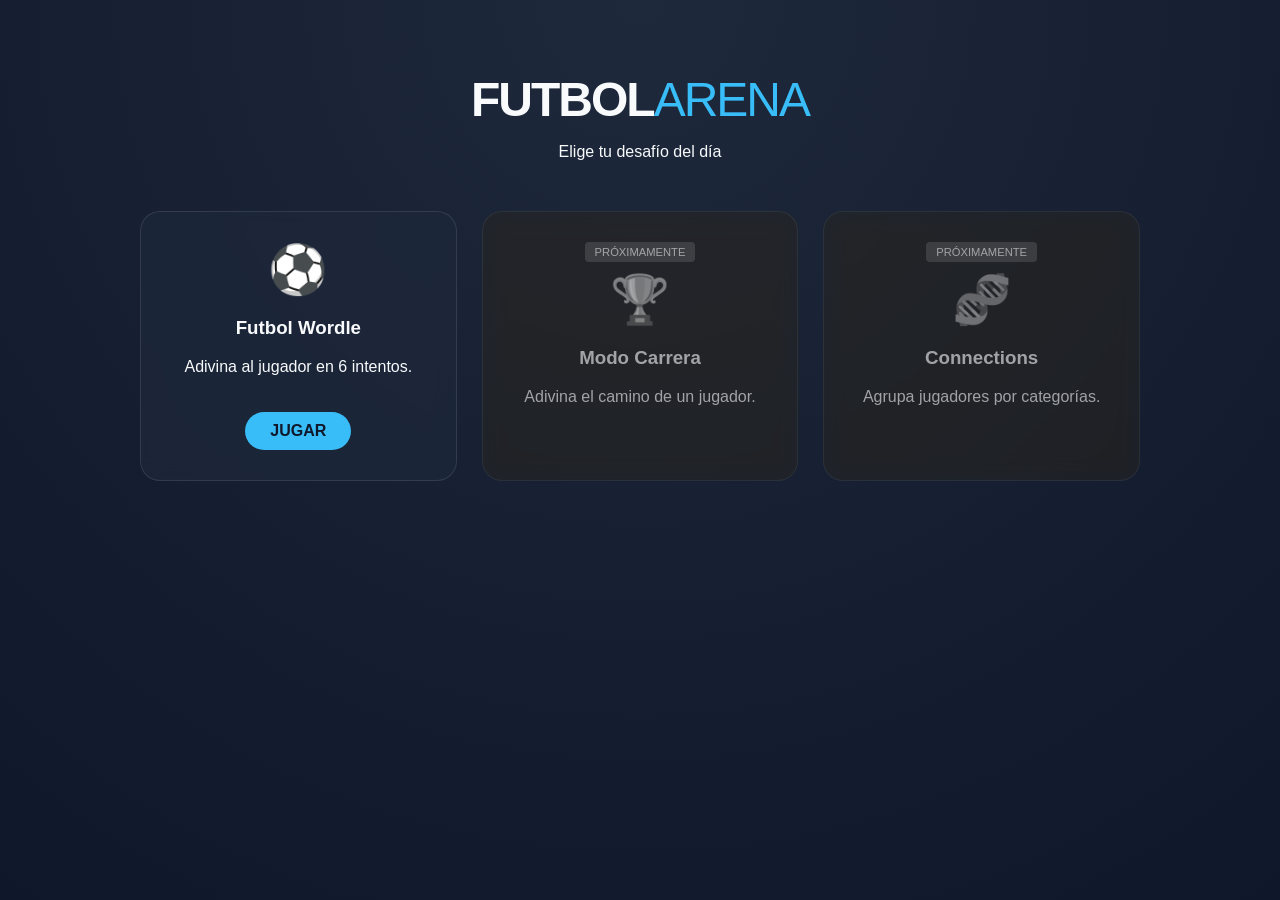
==== home.html @ 9e7df25f "Primer commi del juego" ====
<!DOCTYPE html>
<html lang="es">
<head>
    <meta charset="UTF-8">
    <meta name="viewport" content="width=device-width, initial-scale=1.0">
    <title>Futbol Arena - Minijuegos</title>
    <link rel="stylesheet" href="home.css">
</head>
<body>
    <div class="container">
        <header>
            <h1 class="logo">FUTBOL<span>ARENA</span></h1>
            <p class="subtitle">Elige tu desafío del día</p>
        </header>

        <main class="grid-juegos">
            <a href="index.html" class="card-juego">
                <div class="card-content">
                    <div class="icon">⚽</div>
                    <h3>Futbol Wordle</h3>
                    <p>Adivina al jugador en 6 intentos.</p>
                    <span class="btn-jugar">JUGAR</span>
                </div>
            </a>

            <div class="card-juego locked">
                <div class="card-content">
                    <div class="badge">PRÓXIMAMENTE</div>
                    <div class="icon">🏆</div>
                    <h3>Modo Carrera</h3>
                    <p>Adivina el camino de un jugador.</p>
                </div>
            </div>

            <div class="card-juego locked">
                <div class="card-content">
                    <div class="badge">PRÓXIMAMENTE</div>
                    <div class="icon">🧬</div>
                    <h3>Connections</h3>
                    <p>Agrupa jugadores por categorías.</p>
                </div>
            </div>
        </main>
    </div>
</body>
</html>
---- home.css ----
:root {
    --bg-color: #0f172a; /* Azul pizarra muy profundo */
    --accent-color: #38bdf8; /* Celeste neón */
    --card-bg: rgba(30, 41, 59, 0.7);
    --text-main: #f8fafc;
}

body {
    background: radial-gradient(circle at top, #1e293b 0%, #0f172a 100%);
    color: var(--text-main);
    font-family: 'Segoe UI', sans-serif;
    margin: 0;
    min-height: 100vh;
}

.container {
    max-width: 1000px;
    margin: 0 auto;
    padding: 40px 20px;
    text-align: center;
}

.logo {
    font-size: 3rem;
    letter-spacing: -2px;
    margin-bottom: 5px;
}

.logo span {
    color: var(--accent-color);
    font-weight: 300;
}

/* Grilla de tarjetas */
.grid-juegos {
    display: grid;
    grid-template-columns: repeat(auto-fit, minmax(280px, 1fr));
    gap: 25px;
    margin-top: 50px;
}

.card-juego {
    background: var(--card-bg);
    border: 1px solid rgba(255, 255, 255, 0.1);
    border-radius: 20px;
    padding: 30px;
    text-decoration: none;
    color: inherit;
    transition: all 0.3s ease;
    backdrop-filter: blur(10px);
}

.card-juego:hover {
    transform: translateY(-10px);
    border-color: var(--accent-color);
    box-shadow: 0 0 20px rgba(56, 189, 248, 0.2);
}

.icon { font-size: 3rem; margin-bottom: 15px; }

.btn-jugar {
    display: inline-block;
    margin-top: 20px;
    padding: 10px 25px;
    background: var(--accent-color);
    color: #0f172a;
    font-weight: bold;
    border-radius: 50px;
}

/* Estilo para juegos bloqueados */
.locked {
    opacity: 0.6;
    filter: grayscale(1);
    cursor: not-allowed;
}

.badge {
    font-size: 0.7rem;
    background: #475569;
    padding: 4px 10px;
    border-radius: 4px;
    margin-bottom: 10px;
    display: inline-block;
}
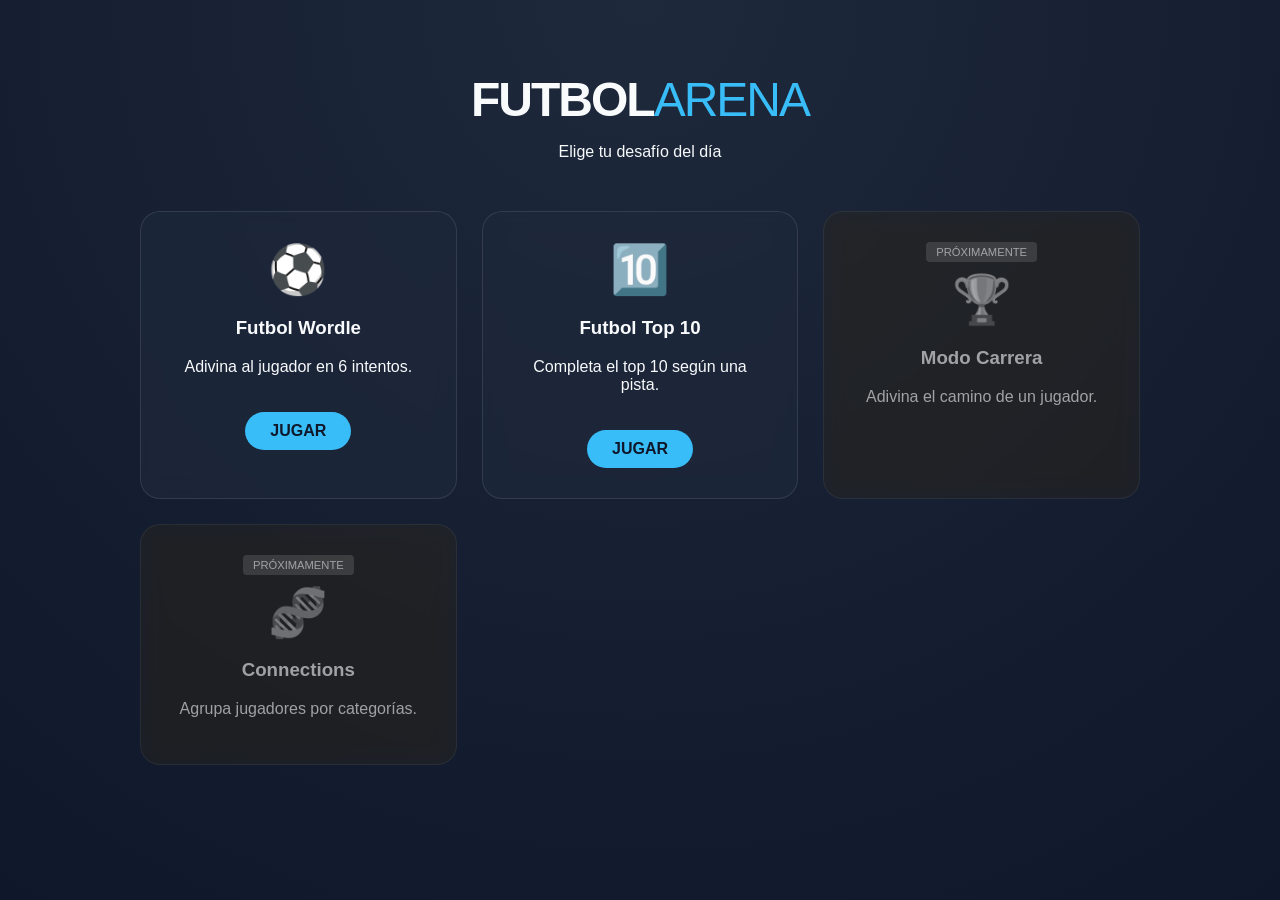
==== commit d8a01a4d: "Agregar minijuego Futbol Top 10 con modo normal y timer" ====
--- a/home.html
+++ b/home.html
@@ -14,14 +14,23 @@
         </header>
 
         <main class="grid-juegos">
-            <a href="index.html" class="card-juego">
-                <div class="card-content">
-                    <div class="icon">⚽</div>
-                    <h3>Futbol Wordle</h3>
-                    <p>Adivina al jugador en 6 intentos.</p>
-                    <span class="btn-jugar">JUGAR</span>
-                </div>
-            </a>
+            <a href="index.html" class="card-juego">
+                <div class="card-content">
+                    <div class="icon">⚽</div>
+                    <h3>Futbol Wordle</h3>
+                    <p>Adivina al jugador en 6 intentos.</p>
+                    <span class="btn-jugar">JUGAR</span>
+                </div>
+            </a>
+
+            <a href="top10.html" class="card-juego">
+                <div class="card-content">
+                    <div class="icon">🔟</div>
+                    <h3>Futbol Top 10</h3>
+                    <p>Completa el top 10 según una pista.</p>
+                    <span class="btn-jugar">JUGAR</span>
+                </div>
+            </a>
 
             <div class="card-juego locked">
                 <div class="card-content">
@@ -43,4 +52,4 @@
         </main>
     </div>
 </body>
-</html>+</html>
